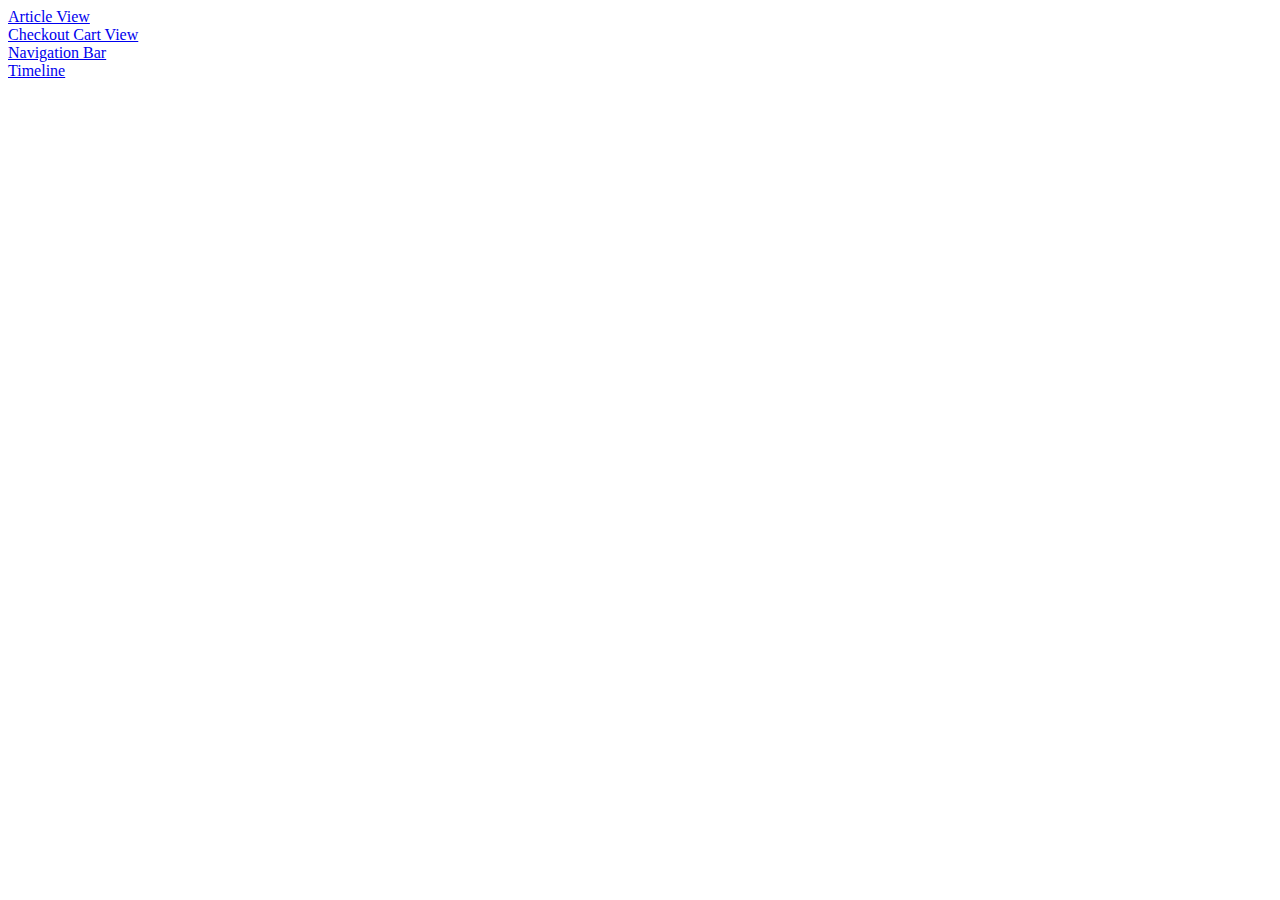
==== index.html @ b32170c9 "add index.html" ====
<html>
  <head>
    <meta charset="utf-8">
    <meta name="viewport" content="width=device-width">
    <title>Solutions</title>
  </head>
  <body>

      <a href="ArticleView.html">Article View</a><br>
      <a href="CheckoutCartView.html">Checkout Cart View</a><br>
      <a href="NavigationBar.html">Navigation Bar</a><br>
      <a href="Timeline.html">Timeline</a>

  </body>
</html>
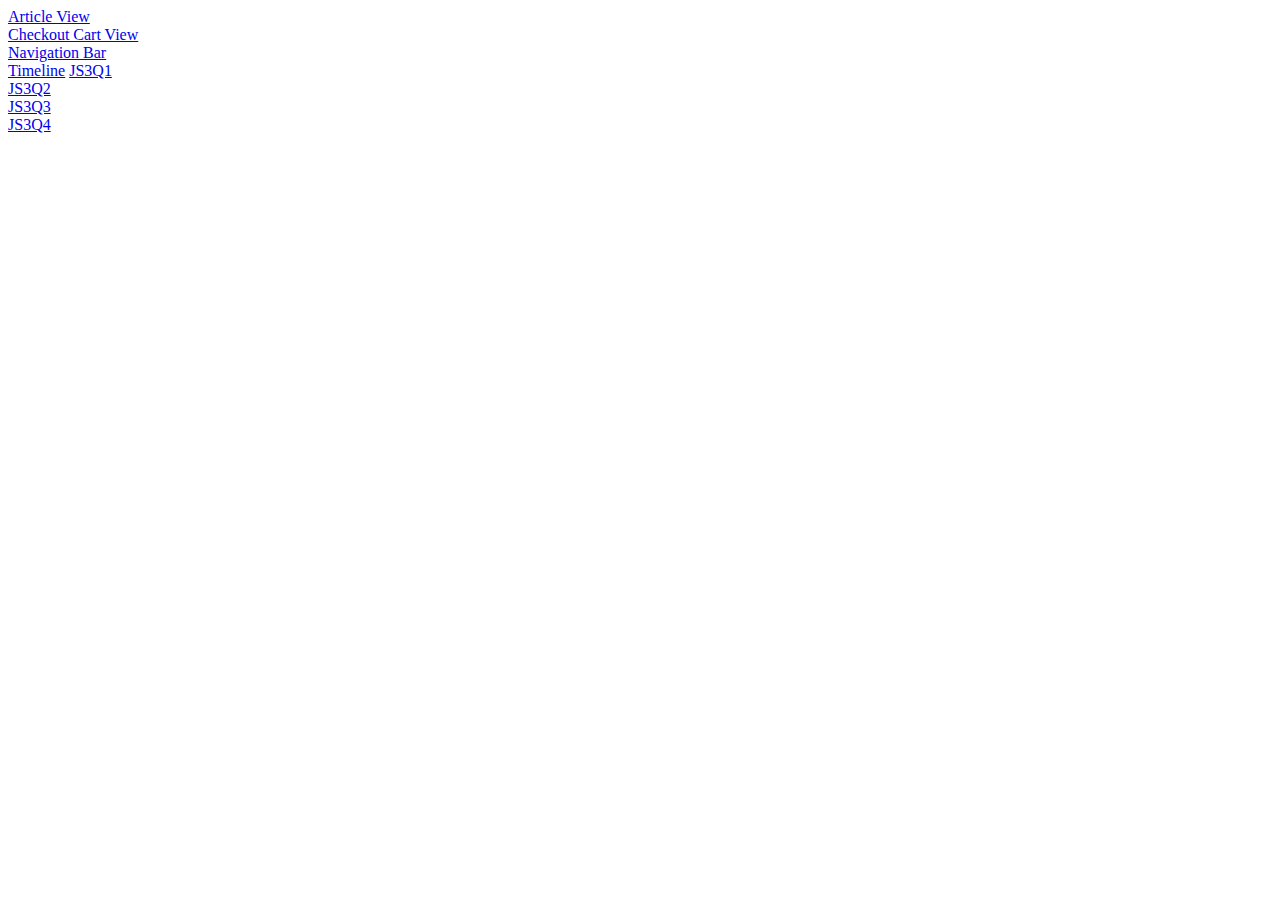
==== commit 26b2f2e3: "Create index.html" ====
--- a/index.html
+++ b/index.html
@@ -10,6 +10,10 @@
       <a href="CheckoutCartView.html">Checkout Cart View</a><br>
       <a href="NavigationBar.html">Navigation Bar</a><br>
       <a href="Timeline.html">Timeline</a>
-
+      <a href="Q1.html">JS3Q1</a><br>
+      <a href="Q2.html">JS3Q2</a><br>
+      <a href="Q3.html">JS3Q3</a><br>
+      <a href="Q4.html">JS3Q4</a>
+      
   </body>
-</html>+</html>
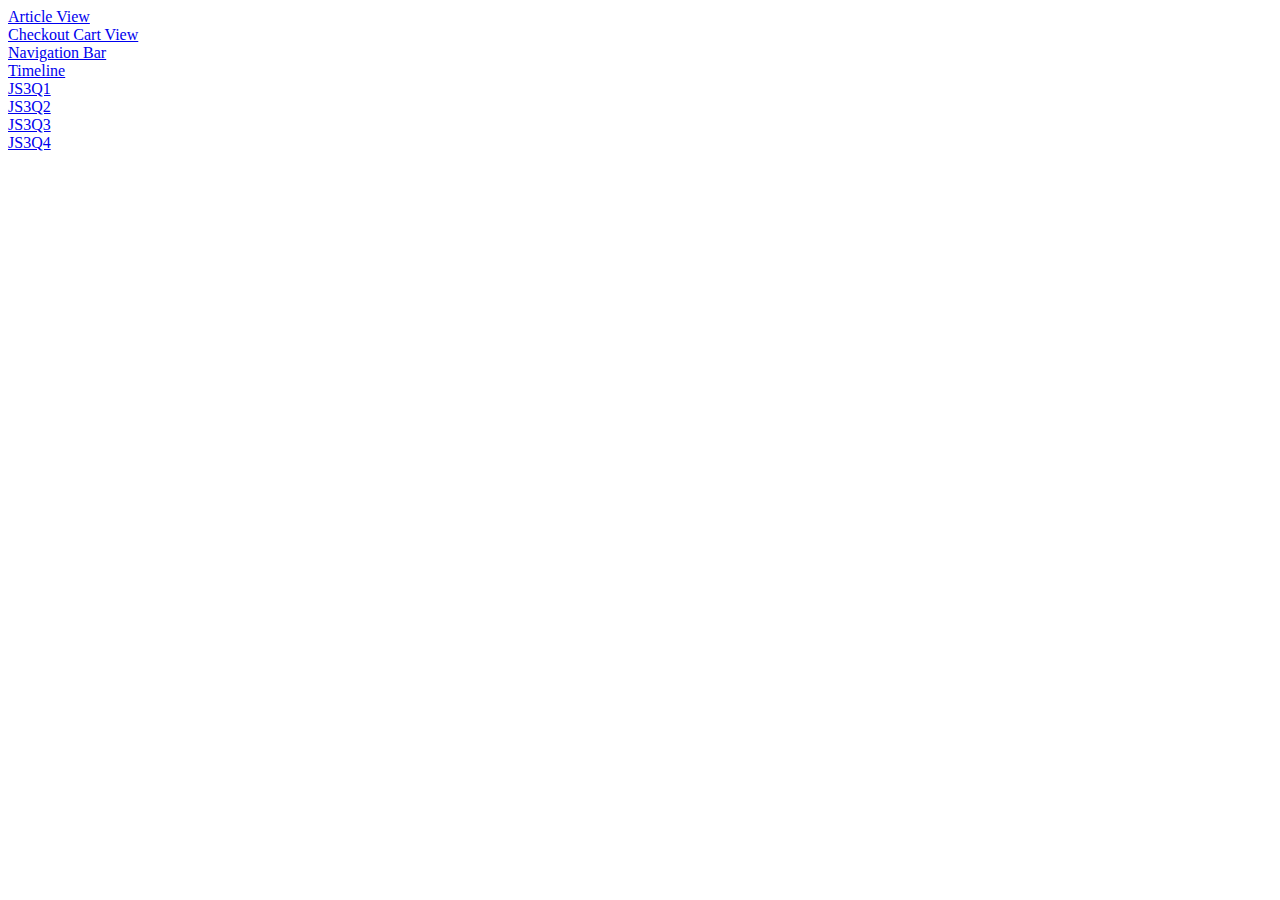
==== commit e99361ff: "Update index.html" ====
--- a/index.html
+++ b/index.html
@@ -6,14 +6,14 @@
   </head>
   <body>
 
-      <a href="ArticleView.html">Article View</a><br>
-      <a href="CheckoutCartView.html">Checkout Cart View</a><br>
-      <a href="NavigationBar.html">Navigation Bar</a><br>
-      <a href="Timeline.html">Timeline</a>
-      <a href="Q1.html">JS3Q1</a><br>
-      <a href="Q2.html">JS3Q2</a><br>
-      <a href="Q3.html">JS3Q3</a><br>
-      <a href="Q4.html">JS3Q4</a>
+      <a href="html_css_test/ArticleView.html">Article View</a><br>
+      <a href="html_css_test/CheckoutCartView.html">Checkout Cart View</a><br>
+      <a href="html_css_test/NavigationBar.html">Navigation Bar</a><br>
+      <a href="html_css_test/Timeline.html">Timeline</a><br>
+      <a href="js_test/Q1.html">JS3Q1</a><br>
+      <a href="js_test/Q2.html">JS3Q2</a><br>
+      <a href="js_test/Q3.html">JS3Q3</a><br>
+      <a href="js_test/Q4.html">JS3Q4</a>
       
   </body>
 </html>
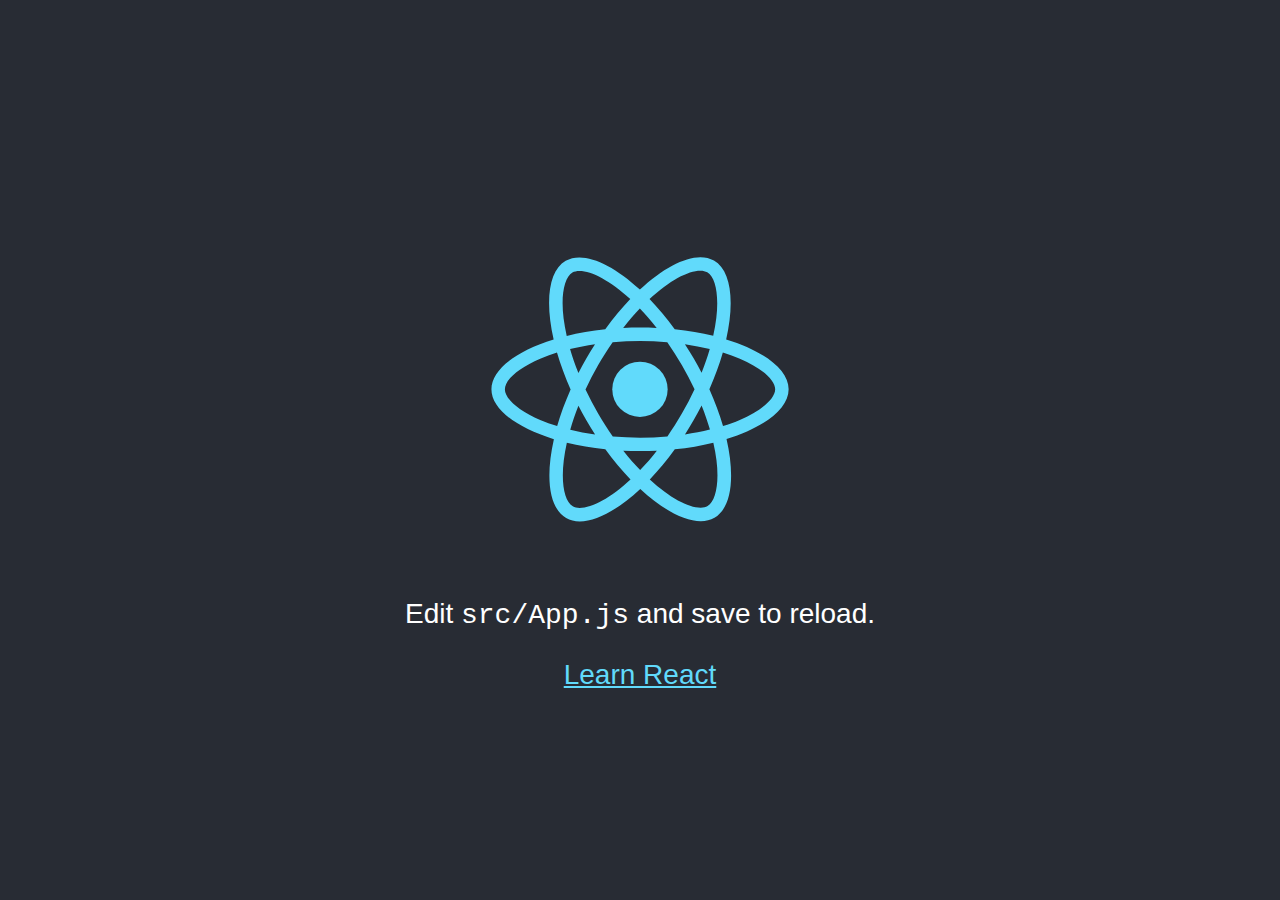
==== commit c9f8fdd5: "Updates" ====
--- a/index.html
+++ b/index.html
@@ -1,19 +1 @@
-<html>
-  <head>
-    <meta charset="utf-8">
-    <meta name="viewport" content="width=device-width">
-    <title>Solutions</title>
-  </head>
-  <body>
-
-      <a href="html_css_test/ArticleView.html">Article View</a><br>
-      <a href="html_css_test/CheckoutCartView.html">Checkout Cart View</a><br>
-      <a href="html_css_test/NavigationBar.html">Navigation Bar</a><br>
-      <a href="html_css_test/Timeline.html">Timeline</a><br>
-      <a href="js_test/Q1.html">JS3Q1</a><br>
-      <a href="js_test/Q2.html">JS3Q2</a><br>
-      <a href="js_test/Q3.html">JS3Q3</a><br>
-      <a href="js_test/Q4.html">JS3Q4</a>
-      
-  </body>
-</html>
+<!doctype html><html lang="en"><head><meta charset="utf-8"/><link rel="shortcut icon" href="/favicon.ico"/><meta name="viewport" content="width=device-width,initial-scale=1"/><meta name="theme-color" content="#000000"/><link rel="manifest" href="/manifest.json"/><title>React App</title><link href="/static/css/main.2cce8147.chunk.css" rel="stylesheet"></head><body><noscript>You need to enable JavaScript to run this app.</noscript><div id="root"></div><script>!function(l){function e(e){for(var r,t,n=e[0],o=e[1],u=e[2],f=0,i=[];f<n.length;f++)t=n[f],p[t]&&i.push(p[t][0]),p[t]=0;for(r in o)Object.prototype.hasOwnProperty.call(o,r)&&(l[r]=o[r]);for(s&&s(e);i.length;)i.shift()();return c.push.apply(c,u||[]),a()}function a(){for(var e,r=0;r<c.length;r++){for(var t=c[r],n=!0,o=1;o<t.length;o++){var u=t[o];0!==p[u]&&(n=!1)}n&&(c.splice(r--,1),e=f(f.s=t[0]))}return e}var t={},p={1:0},c=[];function f(e){if(t[e])return t[e].exports;var r=t[e]={i:e,l:!1,exports:{}};return l[e].call(r.exports,r,r.exports,f),r.l=!0,r.exports}f.m=l,f.c=t,f.d=function(e,r,t){f.o(e,r)||Object.defineProperty(e,r,{enumerable:!0,get:t})},f.r=function(e){"undefined"!=typeof Symbol&&Symbol.toStringTag&&Object.defineProperty(e,Symbol.toStringTag,{value:"Module"}),Object.defineProperty(e,"__esModule",{value:!0})},f.t=function(r,e){if(1&e&&(r=f(r)),8&e)return r;if(4&e&&"object"==typeof r&&r&&r.__esModule)return r;var t=Object.create(null);if(f.r(t),Object.defineProperty(t,"default",{enumerable:!0,value:r}),2&e&&"string"!=typeof r)for(var n in r)f.d(t,n,function(e){return r[e]}.bind(null,n));return t},f.n=function(e){var r=e&&e.__esModule?function(){return e.default}:function(){return e};return f.d(r,"a",r),r},f.o=function(e,r){return Object.prototype.hasOwnProperty.call(e,r)},f.p="/";var r=window.webpackJsonp=window.webpackJsonp||[],n=r.push.bind(r);r.push=e,r=r.slice();for(var o=0;o<r.length;o++)e(r[o]);var s=n;a()}([])</script><script src="/static/js/2.b41502e9.chunk.js"></script><script src="/static/js/main.28647029.chunk.js"></script></body></html>--- a/static/css/main.2cce8147.chunk.css
+++ b/static/css/main.2cce8147.chunk.css
@@ -0,0 +1,2 @@
+body{margin:0;font-family:-apple-system,BlinkMacSystemFont,Segoe UI,Roboto,Oxygen,Ubuntu,Cantarell,Fira Sans,Droid Sans,Helvetica Neue,sans-serif;-webkit-font-smoothing:antialiased;-moz-osx-font-smoothing:grayscale}code{font-family:source-code-pro,Menlo,Monaco,Consolas,Courier New,monospace}.App{text-align:center}.App-logo{-webkit-animation:App-logo-spin 20s linear infinite;animation:App-logo-spin 20s linear infinite;height:40vmin;pointer-events:none}.App-header{background-color:#282c34;min-height:100vh;display:flex;flex-direction:column;align-items:center;justify-content:center;font-size:calc(10px + 2vmin);color:#fff}.App-link{color:#61dafb}@-webkit-keyframes App-logo-spin{0%{-webkit-transform:rotate(0deg);transform:rotate(0deg)}to{-webkit-transform:rotate(1turn);transform:rotate(1turn)}}@keyframes App-logo-spin{0%{-webkit-transform:rotate(0deg);transform:rotate(0deg)}to{-webkit-transform:rotate(1turn);transform:rotate(1turn)}}
+/*# sourceMappingURL=main.2cce8147.chunk.css.map */